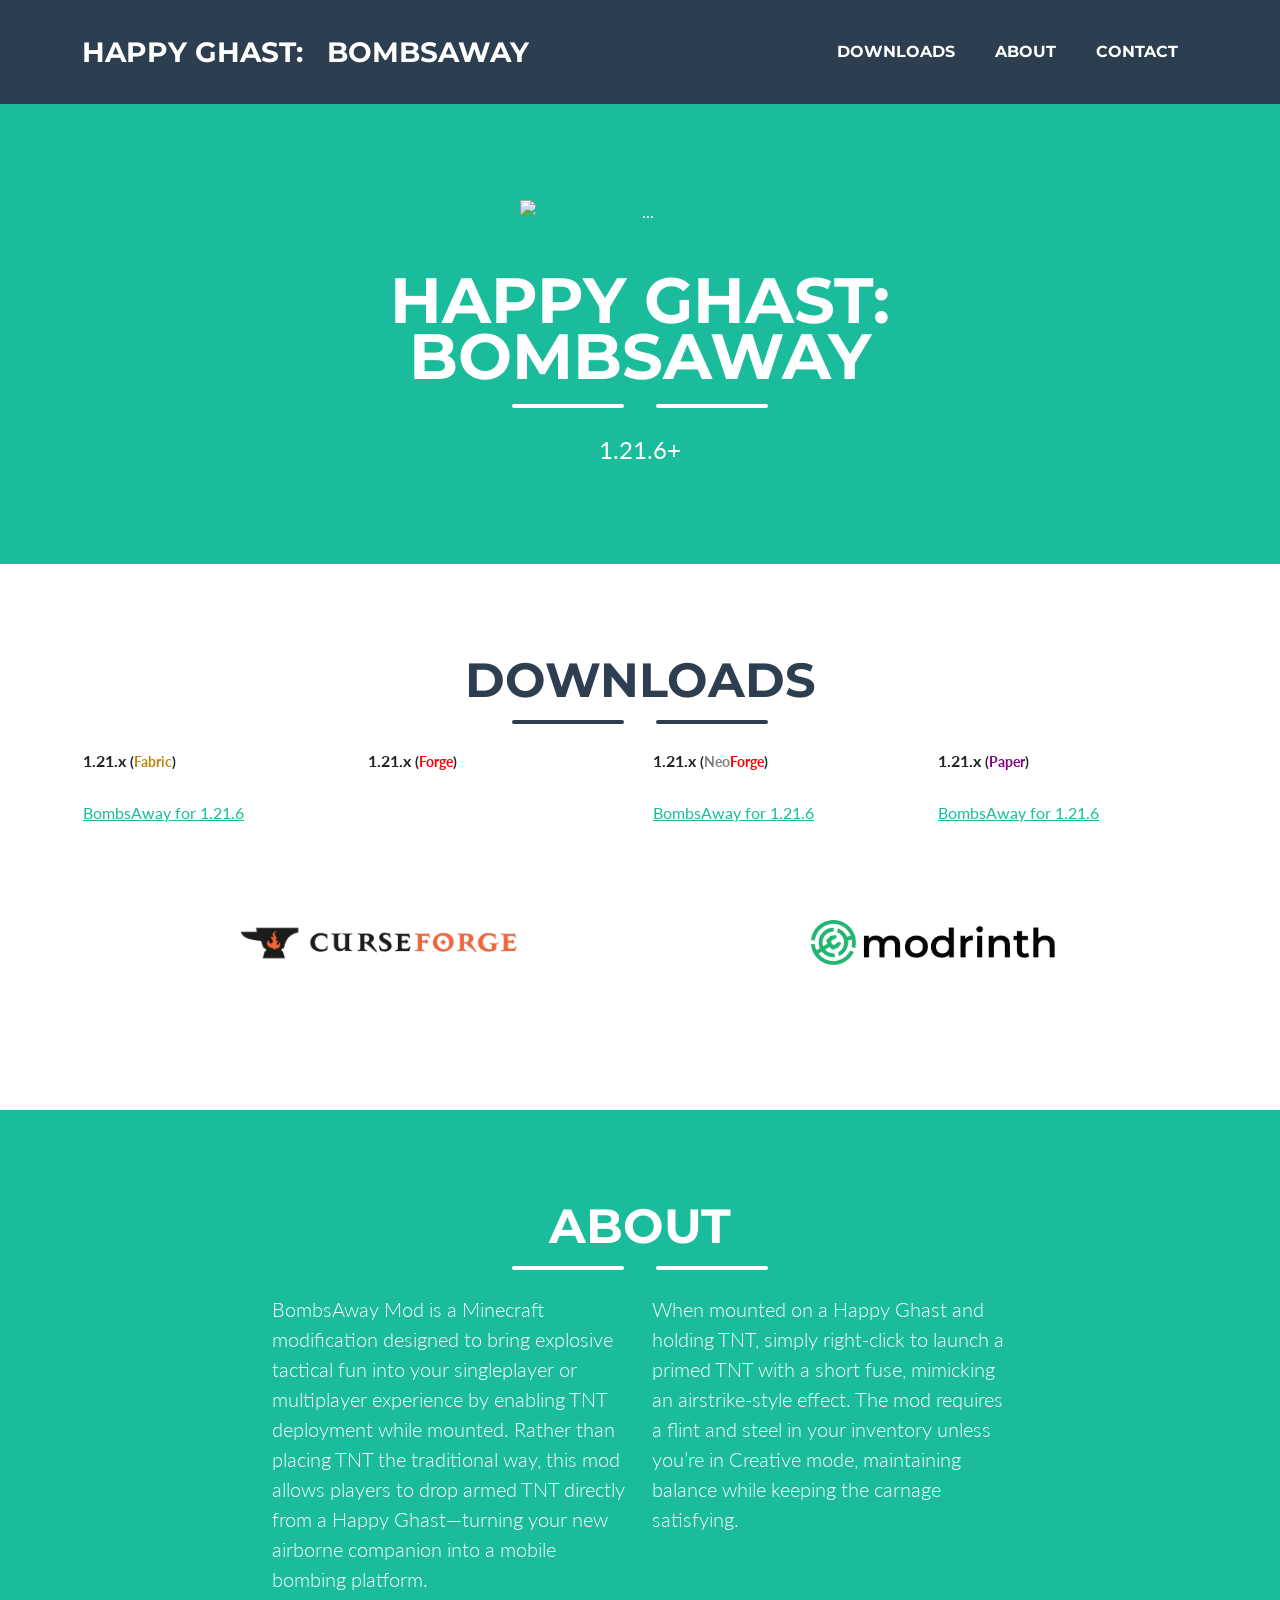
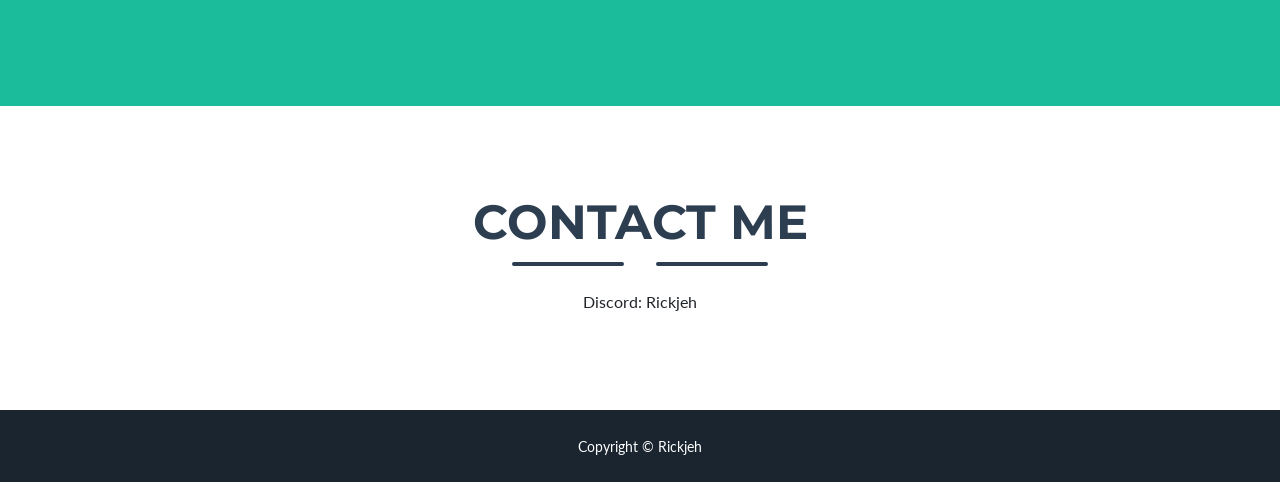
==== bombsaway.html @ 59811be8 "Update bombsaway.html" ====
<!DOCTYPE html>
<html lang="en">
    <head>
        <meta charset="utf-8" />
        <meta name="viewport" content="width=device-width, initial-scale=1, shrink-to-fit=no" />
        <meta name="description" content="" />
        <meta name="author" content="" />
        <title>The BombsAway Mod</title>
        <!-- Favicon-->
        <link rel="icon" type="image/x-icon" href="assets/favicon.ico" />
        <!-- Font Awesome icons (free version)-->
        <script src="https://use.fontawesome.com/releases/v6.3.0/js/all.js" crossorigin="anonymous"></script>
        <!-- Google fonts-->
        <link href="https://fonts.googleapis.com/css?family=Montserrat:400,700" rel="stylesheet" type="text/css" />
        <link href="https://fonts.googleapis.com/css?family=Lato:400,700,400italic,700italic" rel="stylesheet" type="text/css" />
        <!-- Core theme CSS (includes Bootstrap)-->
        <link href="css/styles.css" rel="stylesheet" />
    </head>
    <body id="page-top">
        <!-- Navigation-->
        <nav class="navbar navbar-expand-lg bg-secondary text-uppercase fixed-top" id="mainNav">
            <div class="container">
                <a class="navbar-brand" href="#page-top">Happy Ghast: &nbsp; BombsAway</a>
                <button class="navbar-toggler text-uppercase font-weight-bold bg-primary text-white rounded" type="button" data-bs-toggle="collapse" data-bs-target="#navbarResponsive" aria-controls="navbarResponsive" aria-expanded="false" aria-label="Toggle navigation">
                    Menu
                    <i class="fas fa-bars"></i>
                </button>
                <div class="collapse navbar-collapse" id="navbarResponsive">
                    <ul class="navbar-nav ms-auto">
                        <li class="nav-item mx-0 mx-lg-1"><a class="nav-link py-3 px-0 px-lg-3 rounded" href="#download">Downloads</a></li>
                        <li class="nav-item mx-0 mx-lg-1"><a class="nav-link py-3 px-0 px-lg-3 rounded" href="#about">About</a></li>
                        <li class="nav-item mx-0 mx-lg-1"><a class="nav-link py-3 px-0 px-lg-3 rounded" href="#contact">Contact</a></li>
                    </ul>
                </div>
            </div>
        </nav>
        <!-- Masthead-->
        <header class="masthead bg-primary text-white text-center" style="background-image: url('assets/img/bombsaway/background.mp4'); background-size: cover; background-position: center; background-repeat: no-repeat; min-height: 20vh;">
            <div class="container d-flex align-items-center flex-column">
                <!-- Masthead Avatar Image-->
                <img class="masthead-avatar mb-5" src="assets/img/bombsaway/mainlogo.webp" alt="..." />
                <!-- Masthead Heading-->
                <h1 class="masthead-heading text-uppercase mb-0">Happy Ghast:<br>BombsAway</h1>
                <!-- Icon Divider-->
                <div class="divider-custom divider-light">
                    <div class="divider-custom-line"></div>
                    <div class="divider-custom-icon"><i class="fa-solid fa-bomb"></i></div>
                    <div class="divider-custom-line"></div>
                </div>
                <!-- Masthead Subheading-->
                <p class="masthead-subheading font-weight-light mb-0">1.21.6+</p>
            </div>
        </header>
        <!-- download Section-->
        <section class="page-section download" id="download">
            <div class="container">
                <!-- download Section Heading-->
                <h2 class="page-section-heading text-center text-uppercase text-secondary mb-0">downloads</h2>
                <!-- Icon Divider-->
                <div class="divider-custom">
                    <div class="divider-custom-line"></div>
                    <div class="divider-custom-icon"><i class="fa-solid fa-ghost"></i></div>
                    <div class="divider-custom-line"></div>
                </div>
                <!-- download Grid Items-->
                <div class="row justify-content-center" >
                    <!-- download Item 1-->
                    <div class="col-md-3 mb-5" >
                        <table>
                            <tr>
                                <th>
                                    1.21.x <small>(<span style="color: darkgoldenrod">Fabric</span>)</small>
                                </th>
                            </tr>
                            <tr>
                                <td>&nbsp;</td>
                            </tr>
                            <tr>
                                <td>
                                    <a href="https://github.com/Rickjeh/MCProject-websites/raw/website/files/BombsAway/fabric/1.21.6/BombsAway-1.21.6.jar">BombsAway for 1.21.6</a>
                                </td>
                            </tr>
                        </table>
                    </div>
                    <!-- download Item 2-->
                    <div class="col-md-3 mb-5" >
                        <table>
                            <tr>
                                <th>
                                    1.21.x <small>(<span style="color: red">Forge</span>)</small>
                                </th>
                            </tr>
                            <tr>
                                <td>&nbsp;</td>
                            </tr>
                            <tr>
                                <td>
                                    <!-- <a href="#">BombsAway for 1.21.6</a> -->
                                </td>
                            </tr>
                        </table>
                    </div>
                    <!-- download Item 3-->
                    <div class="col-md-3 mb-5" >
                        <table>
                            <tr>
                                <th>
                                    1.21.x <small>(<span style="color: gray">Neo</span><span style="color: red">Forge</span>)</small>
                                </th>
                            </tr>
                            <tr>
                                <td>&nbsp;</td>
                            </tr>
                            <tr>
                                <td>
                                    <a href="https://github.com/Rickjeh/MCProject-websites/raw/website/files/BombsAway/neoforge/1.21.6/BombsAway-1.21.6.jar">BombsAway for 1.21.6</a>
                                </td>
                            </tr>
                        </table>
                    </div>
                    <!-- download Item 4-->
                    <div class="col-md-3 mb-5" >
                        <table>
                            <tr>
                                <th>
                                    1.21.x <small>(<span style="color: purple">Paper</span>)</small>
                                </th>
                            </tr>
                            <tr>
                                <td>&nbsp;</td>
                            </tr>
                            <tr>
                                <td>
                                    <a href="https://github.com/Rickjeh/MCProject-websites/raw/website/files/BombsAway/paper/1.21.6/BombsAway-1.21.6.jar">BombsAway for 1.21.6</a>
                                </td>
                            </tr>
                        </table>
                    </div>
                </div>

                <div class="row justify-content-center">
                    <div class="col-12 mb-5" style="margin-top: 5vh;">
                        <table style="width: 100%;text-align: center;">
                            <tr>
                                <td>
                                    <a href="https://www.curseforge.com/minecraft/mc-mods/happy-ghast-bombsaway" target="_blank"><img src="assets/img/curseforge.png" alt="" style="width:32vh;"></a>
                                </td>
                                <td>
                                    <a href="https://modrinth.com/mod/happy-ghast-bombsaway" target="_blank"><img src="assets/img/mod.png" alt="" style="width:28vh;"></a>
                                </td>
                            </tr>
                            
                        </table>
                    </div>
                </div>
            </div>
        </section>
        <!-- About Section-->
        <section class="page-section bg-primary text-white mb-0" id="about">
            <div class="container">
                <!-- About Section Heading-->
                <h2 class="page-section-heading text-center text-uppercase text-white">About</h2>
                <!-- Icon Divider-->
                <div class="divider-custom divider-light">
                    <div class="divider-custom-line"></div>
                    <div class="divider-custom-icon"><i class="fa-solid fa-glasses"></i></div>
                    <div class="divider-custom-line"></div>
                </div>
                <!-- About Section Content-->
                <div class="row">
                    <div class="col-lg-4 ms-auto"><p class="lead">BombsAway Mod is a Minecraft modification designed to bring explosive tactical fun into your singleplayer or multiplayer experience by enabling TNT deployment while mounted. Rather than placing TNT the traditional way, this mod allows players to drop armed TNT directly from a Happy Ghast—turning your new airborne companion into a mobile bombing platform.</p></div>
                    <div class="col-lg-4 me-auto"><p class="lead">When mounted on a Happy Ghast and holding TNT, simply right-click to launch a primed TNT with a short fuse, mimicking an airstrike-style effect. The mod requires a flint and steel in your inventory unless you’re in Creative mode, maintaining balance while keeping the carnage satisfying.</p></div>
                </div>
                
            </div>
        </section>
        <!-- Contact Section-->
        <section class="page-section" id="contact">
            <div class="container">
                <!-- Contact Section Heading-->
                <h2 class="page-section-heading text-center text-uppercase text-secondary mb-0">Contact Me</h2>
                <!-- Icon Divider-->
                <div class="divider-custom">
                    <div class="divider-custom-line"></div>
                    <div class="divider-custom-icon"><i class="fa-brands fa-discord"></i></div>
                    <div class="divider-custom-line"></div>
                </div>
                <!-- Contact Section Form-->
                <div class="row justify-content-center">
                    <div class="col-lg-8 col-xl-7">

                        <center>Discord: Rickjeh</center>
                    </div>
                </div>
            </div>
        </section>
        <!-- Copyright Section-->
        <div class="copyright py-4 text-center text-white">
            <div class="container"><small>Copyright &copy; Rickjeh</small></div>
        </div>
        <!-- Bootstrap core JS-->
        <script src="https://cdn.jsdelivr.net/npm/bootstrap@5.2.3/dist/js/bootstrap.bundle.min.js"></script>
        <!-- Core theme JS-->
        <script src="js/scripts.js"></script>
    </body>
</html>
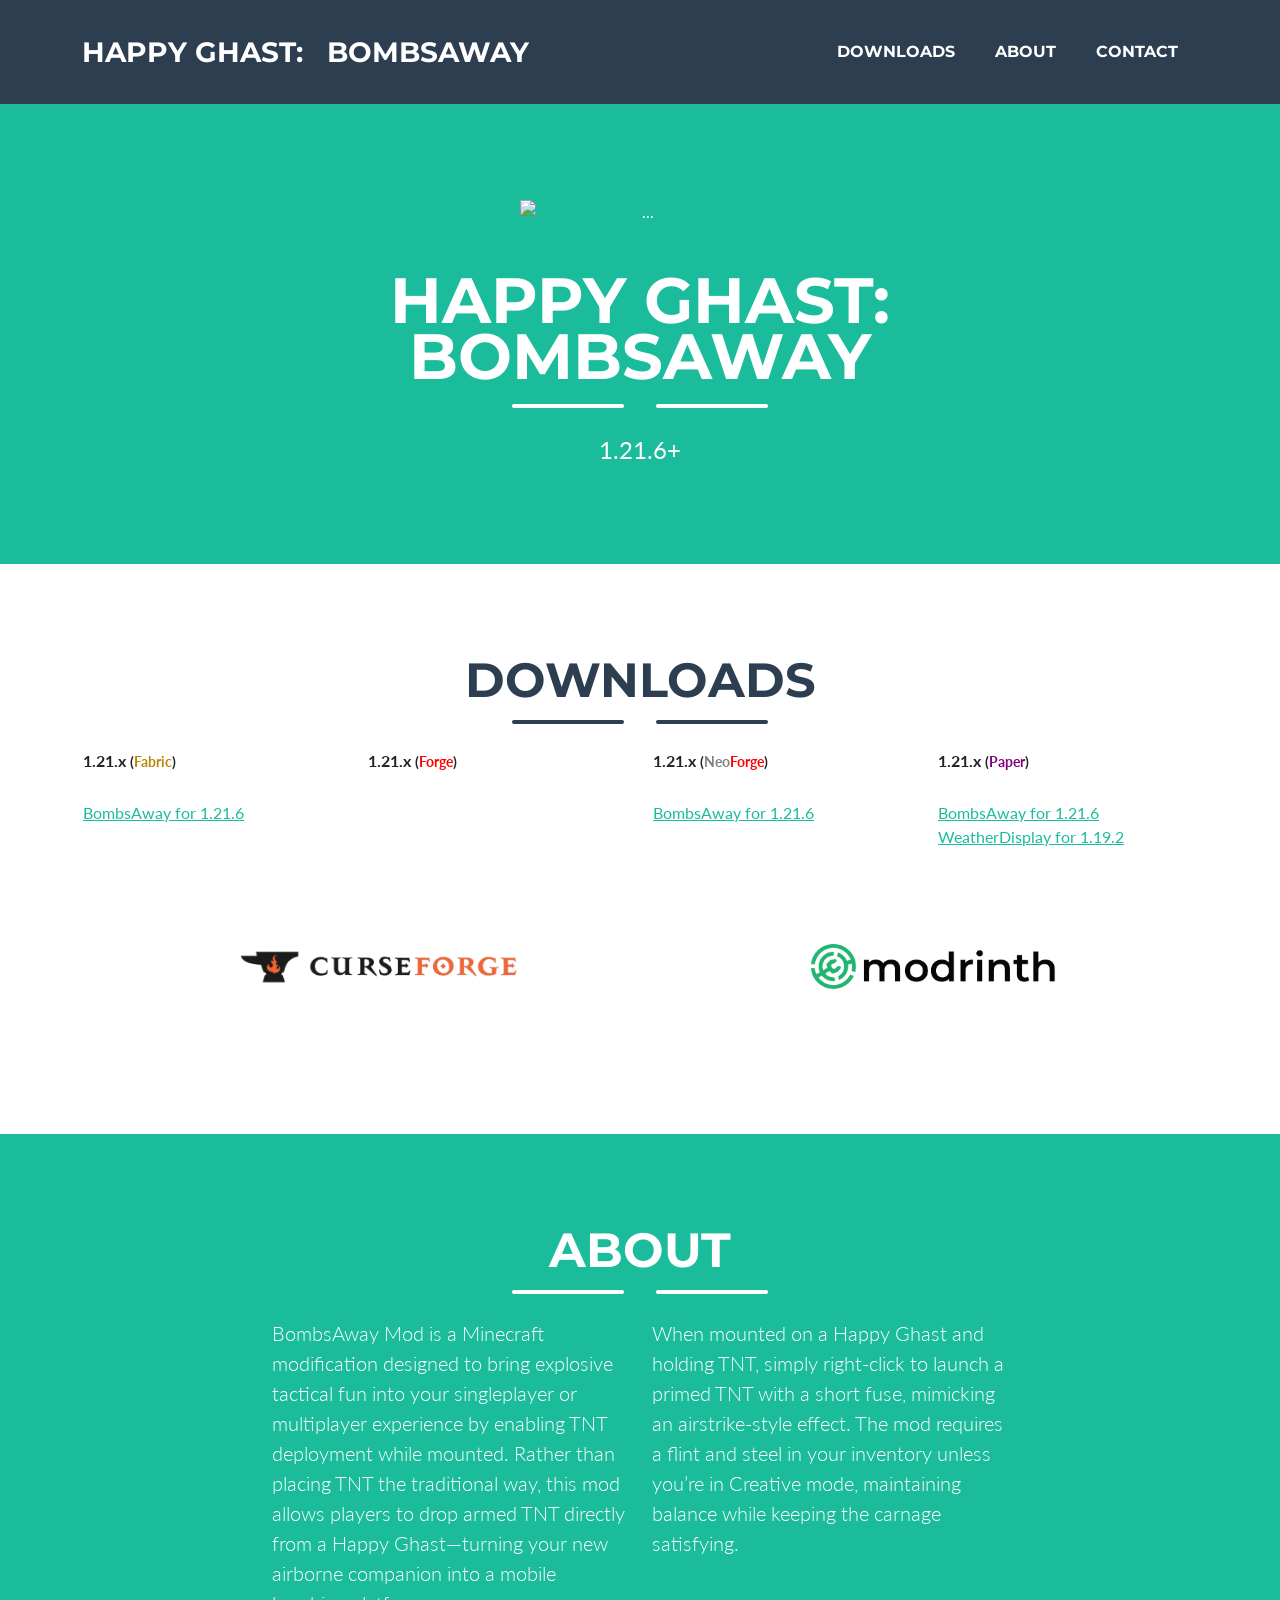
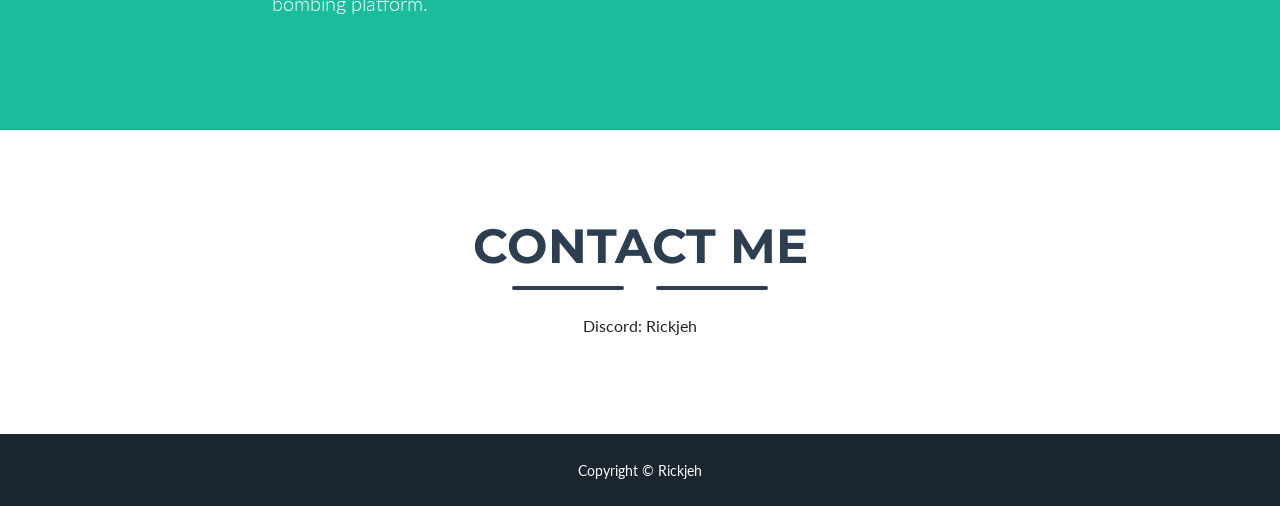
==== commit ce96be0c: "url test" ====
--- a/bombsaway.html
+++ b/bombsaway.html
@@ -77,7 +77,7 @@
                             </tr>
                             <tr>
                                 <td>
-                                    <a href="https://github.com/Rickjeh/MCProject-websites/raw/website/files/BombsAway/fabric/1.21.6/BombsAway-1.21.6.jar">BombsAway for 1.21.6</a>
+                                    <a href="https://github.com/Rickjeh/BombsAway/raw/website/files/BombsAway/fabric/1.21.6/BombsAway-1.21.6.jar">BombsAway for 1.21.6</a>
                                 </td>
                             </tr>
                         </table>
@@ -113,7 +113,7 @@
                             </tr>
                             <tr>
                                 <td>
-                                    <a href="https://github.com/Rickjeh/MCProject-websites/raw/website/files/BombsAway/neoforge/1.21.6/BombsAway-1.21.6.jar">BombsAway for 1.21.6</a>
+                                    <a href="https://github.com/Rickjeh/BombsAway/raw/website/files/BombsAway/NeoForge/1.21.6/BombsAway-1.21.6.jar">BombsAway for 1.21.6</a>
                                 </td>
                             </tr>
                         </table>
@@ -131,7 +131,8 @@
                             </tr>
                             <tr>
                                 <td>
-                                    <a href="https://github.com/Rickjeh/MCProject-websites/raw/website/files/BombsAway/paper/1.21.6/BombsAway-1.21.6.jar">BombsAway for 1.21.6</a>
+                                    <a href="https://github.com/Rickjeh/BombsAway/raw/website/files/BombsAway/Paper/1.21.6/BombsAway-1.21.6.jar">BombsAway for 1.21.6</a>
+                                    <a href="https://github.com/Rickjeh/WeatherDisplay/raw/website/files/WeatherDisplay/fabric/1.19.x/weatherdisplay%201.19.2.jar">WeatherDisplay for 1.19.2</a>
                                 </td>
                             </tr>
                         </table>
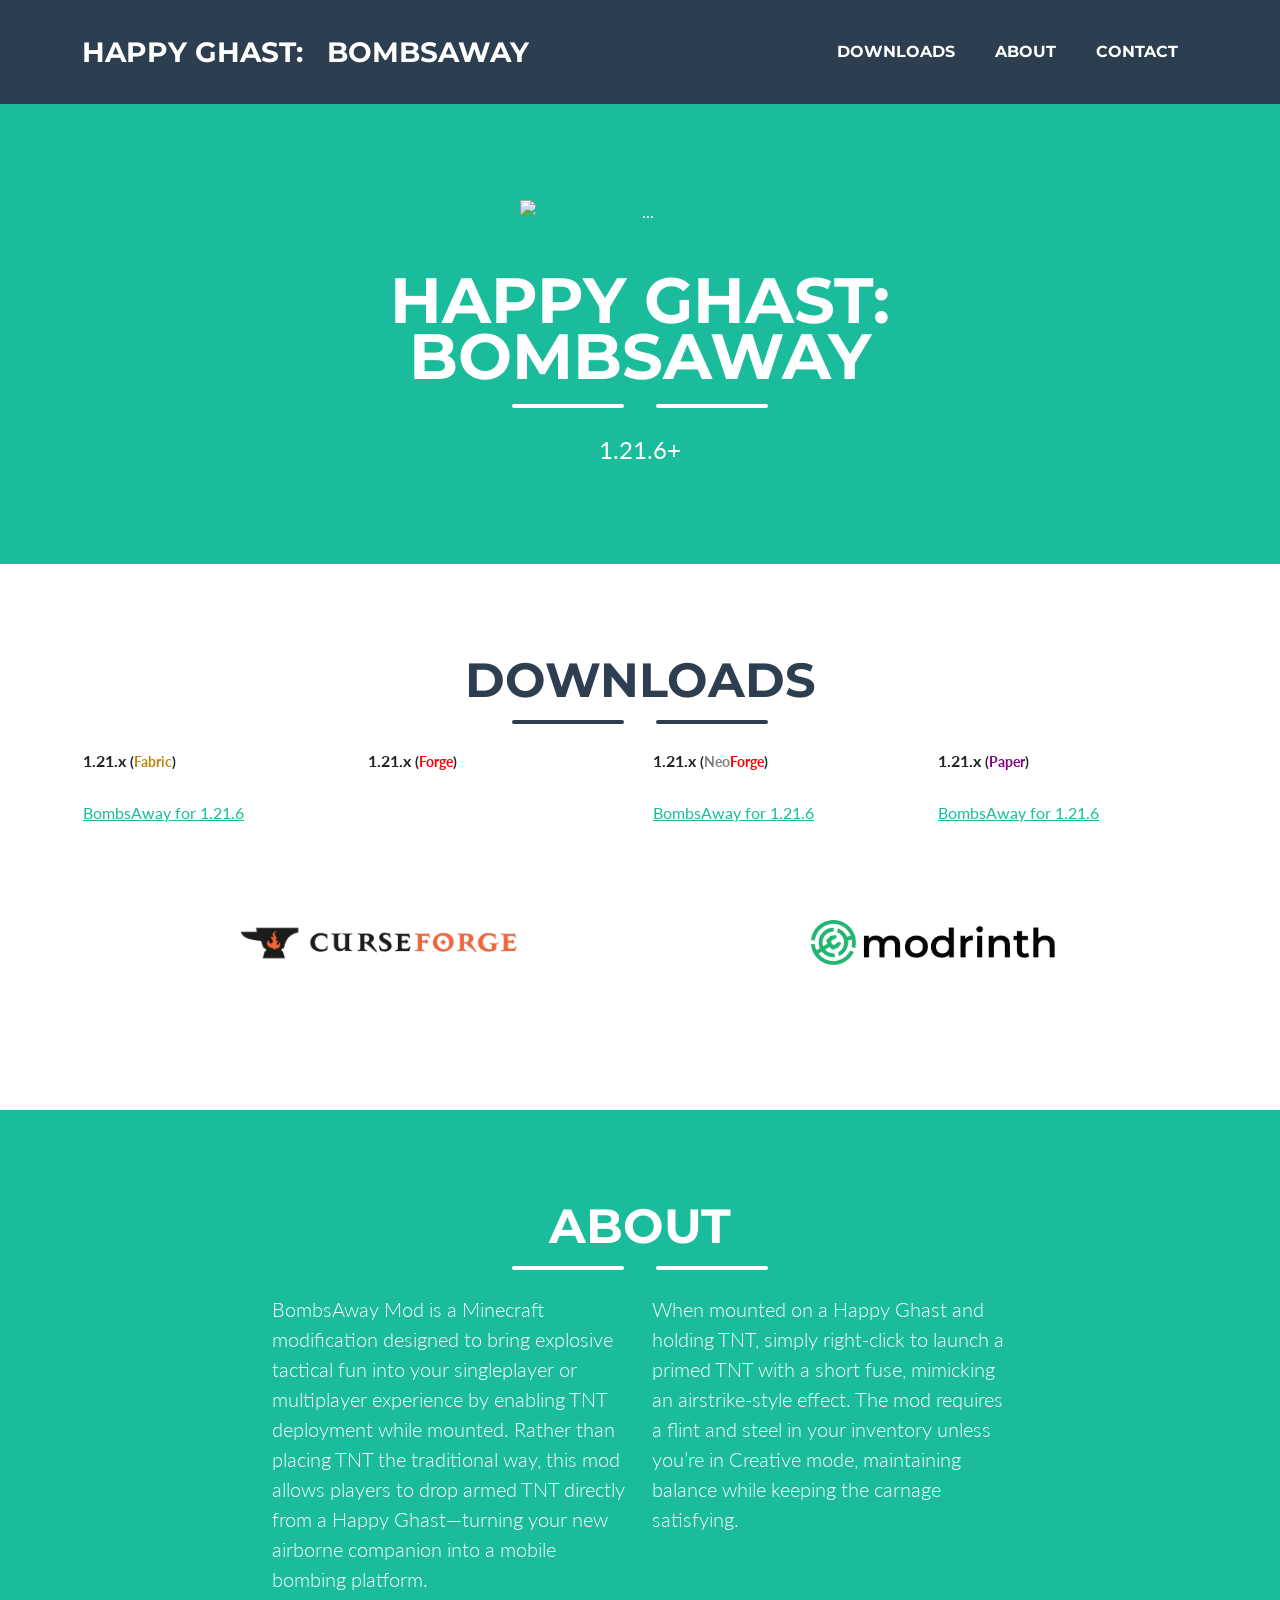
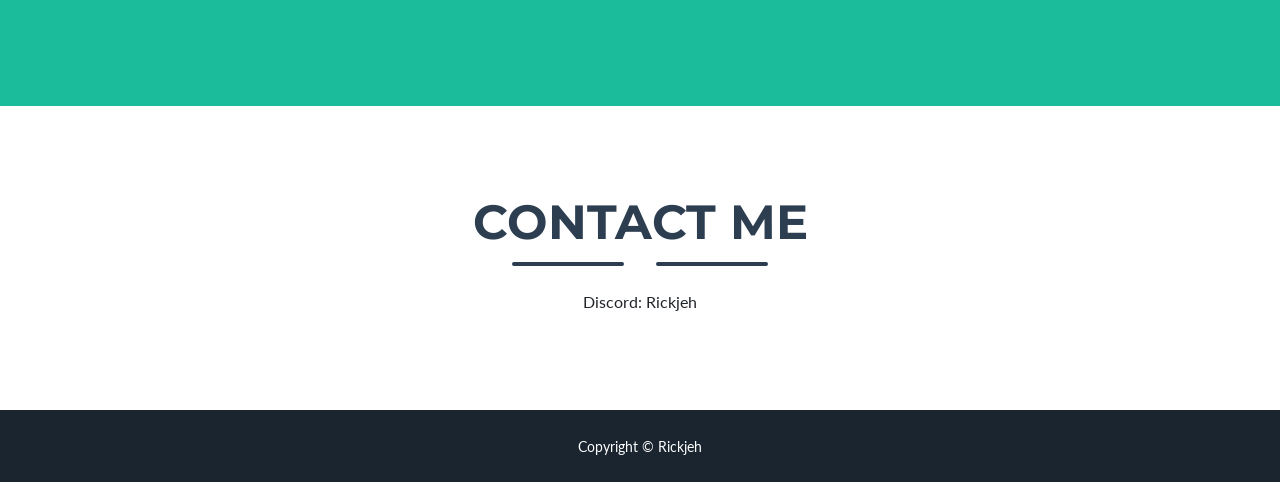
==== commit ea97bf91: "url fix 3" ====
--- a/bombsaway.html
+++ b/bombsaway.html
@@ -77,7 +77,7 @@
                             </tr>
                             <tr>
                                 <td>
-                                    <a href="https://github.com/Rickjeh/BombsAway/raw/website/files/BombsAway/fabric/1.21.6/BombsAway-1.21.6.jar">BombsAway for 1.21.6</a>
+                                    <a href="https://github.com/Rickjeh/MCProject-Websites/raw/refs/heads/website/files/BombsAway/Fabric/BombsAway-1.21.6.jar">BombsAway for 1.21.6</a>
                                 </td>
                             </tr>
                         </table>
@@ -113,7 +113,7 @@
                             </tr>
                             <tr>
                                 <td>
-                                    <a href="https://github.com/Rickjeh/BombsAway/raw/website/files/BombsAway/NeoForge/1.21.6/BombsAway-1.21.6.jar">BombsAway for 1.21.6</a>
+                                    <a href="https://github.com/Rickjeh/MCProject-Websites/raw/refs/heads/website/files/BombsAway/NeoForge/BombsAway-1.21.6.jar">BombsAway for 1.21.6</a>
                                 </td>
                             </tr>
                         </table>
@@ -131,8 +131,7 @@
                             </tr>
                             <tr>
                                 <td>
-                                    <a href="https://github.com/Rickjeh/BombsAway/raw/website/files/BombsAway/Paper/1.21.6/BombsAway-1.21.6.jar">BombsAway for 1.21.6</a>
-                                    <a href="https://github.com/Rickjeh/WeatherDisplay/raw/website/files/WeatherDisplay/fabric/1.19.x/weatherdisplay%201.19.2.jar">WeatherDisplay for 1.19.2</a>
+                                    <a href="https://github.com/Rickjeh/MCProject-Websites/raw/refs/heads/website/files/BombsAway/Paper/BombsAway-1.21.6.jar">BombsAway for 1.21.6</a>
                                 </td>
                             </tr>
                         </table>
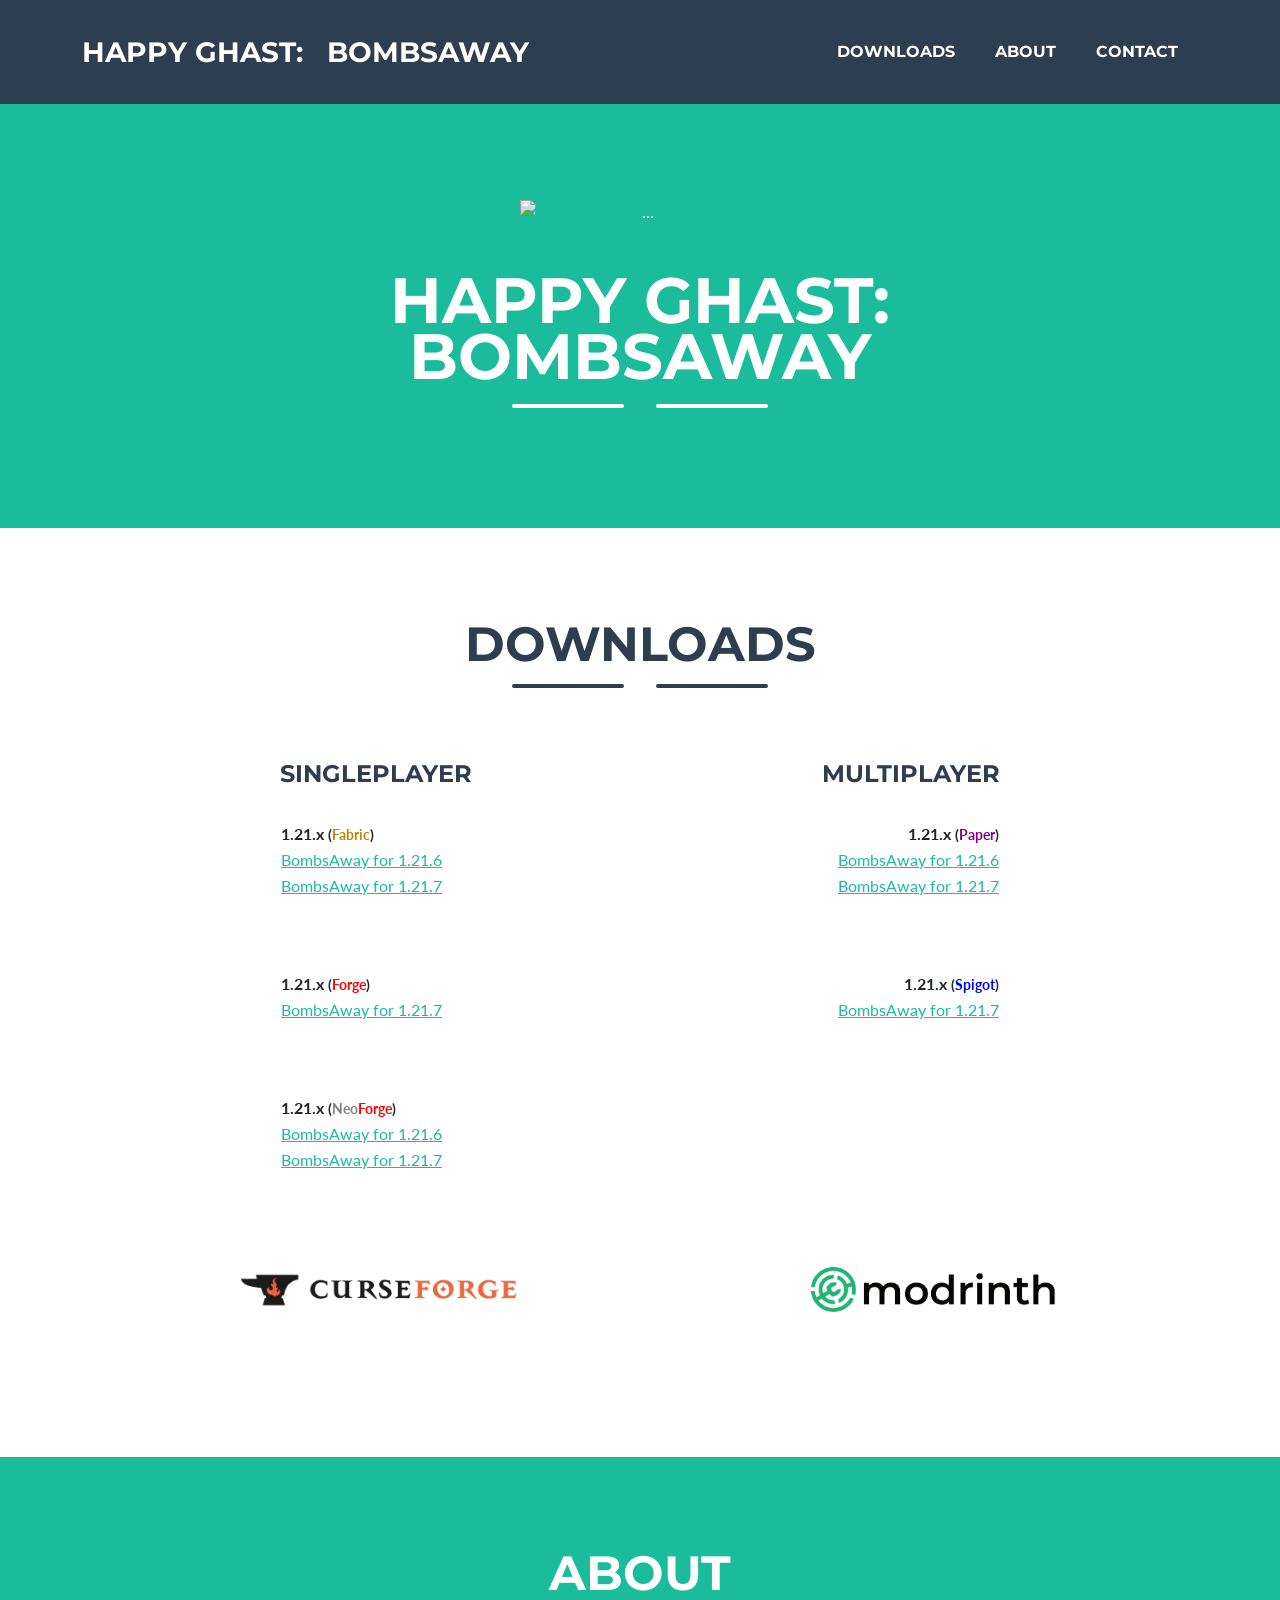
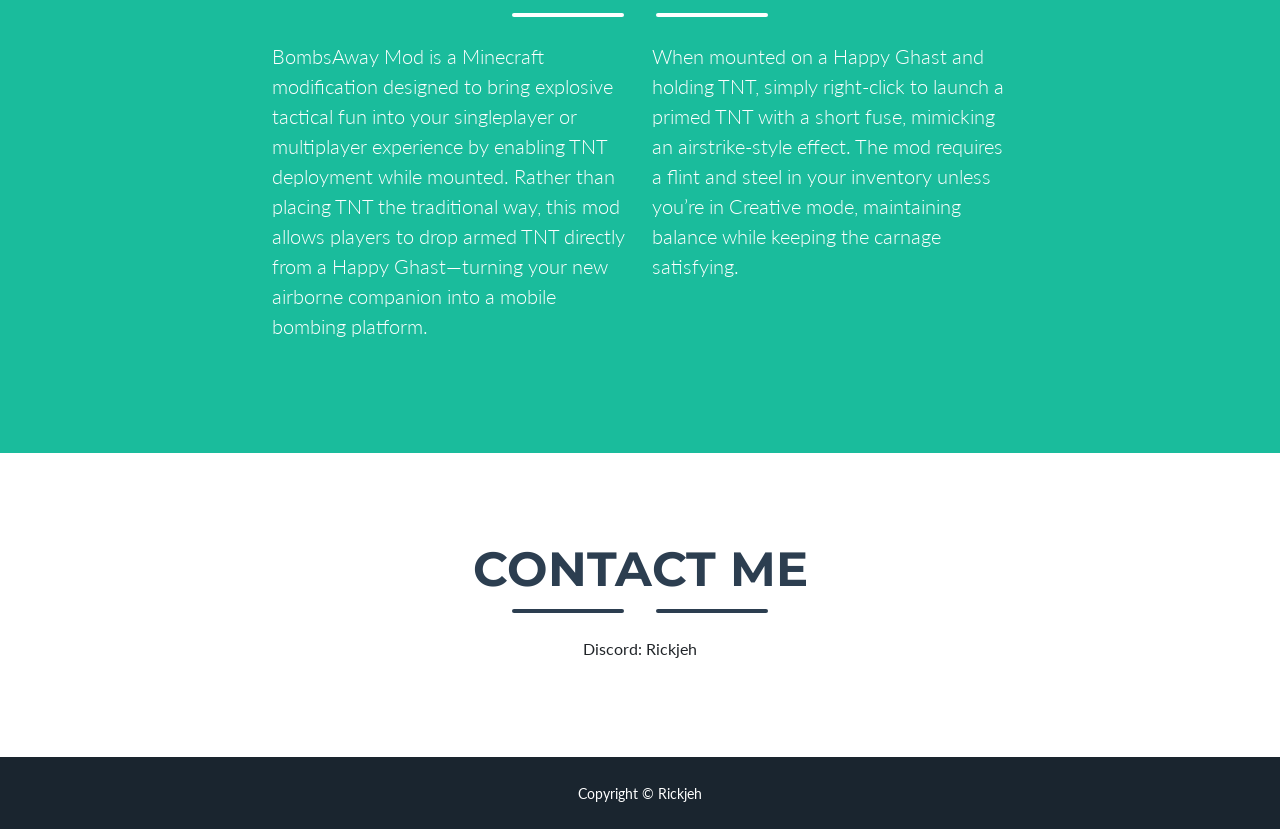
==== commit c5d27e6f: "Website refresh" ====
--- a/bombsaway.html
+++ b/bombsaway.html
@@ -47,8 +47,6 @@
                     <div class="divider-custom-icon"><i class="fa-solid fa-bomb"></i></div>
                     <div class="divider-custom-line"></div>
                 </div>
-                <!-- Masthead Subheading-->
-                <p class="masthead-subheading font-weight-light mb-0">1.21.6+</p>
             </div>
         </header>
         <!-- download Section-->
@@ -62,76 +60,101 @@
                     <div class="divider-custom-icon"><i class="fa-solid fa-ghost"></i></div>
                     <div class="divider-custom-line"></div>
                 </div>
+                
+                <br><br>
                 <!-- download Grid Items-->
-                <div class="row justify-content-center" >
-                    <!-- download Item 1-->
-                    <div class="col-md-3 mb-5" >
+                <div class="row justify-content-center" style="margin: 0 auto;">
+                    <!-- Singleplayer -->
+                    <div class="col-4 col-12 col-lg-4 mb-5">
+                        <h4 class="text-uppercase text-secondary mt-20">singleplayer</h4>
+                        <br>
                         <table>
                             <tr>
-                                <th>
-                                    1.21.x <small>(<span style="color: darkgoldenrod">Fabric</span>)</small>
-                                </th>
-                            </tr>
-                            <tr>
-                                <td>&nbsp;</td>
-                            </tr>
-                            <tr>
-                                <td>
-                                    <a href="https://github.com/Rickjeh/MCProject-Websites/raw/refs/heads/website/files/BombsAway/Fabric/BombsAway-1.21.6.jar">BombsAway for 1.21.6</a>
-                                </td>
-                            </tr>
-                        </table>
-                    </div>
-                    <!-- download Item 2-->
-                    <div class="col-md-3 mb-5" >
+                                <th>1.21.x <small>(<span style="color: darkgoldenrod">Fabric</span>)</small></th>
+                            </tr>
+                            <tr>
+                                <td>
+                                    <a href="https://github.com/Rickjeh/MCProject-Websites/raw/refs/heads/website/files/BombsAway/Fabric/BombsAway-1.21.6.jar">
+                                        BombsAway for 1.21.6
+                                    </a>
+                                </td>
+                            </tr>
+                            <tr>
+                                <td>
+                                    <a href="https://github.com/Rickjeh/MCProject-Websites/raw/refs/heads/website/files/BombsAway/Fabric/BombsAway-1.21.7.jar">
+                                        BombsAway for 1.21.7
+                                    </a>
+                                </td>
+                            </tr>
+                        </table>
+                        <br><br><br>
                         <table>
                             <tr>
-                                <th>
-                                    1.21.x <small>(<span style="color: red">Forge</span>)</small>
-                                </th>
-                            </tr>
-                            <tr>
-                                <td>&nbsp;</td>
-                            </tr>
-                            <tr>
-                                <td>
-                                    <!-- <a href="#">BombsAway for 1.21.6</a> -->
-                                </td>
-                            </tr>
-                        </table>
-                    </div>
-                    <!-- download Item 3-->
-                    <div class="col-md-3 mb-5" >
+                                <th>1.21.x <small>(<span style="color: red">Forge</span>)</small></th>
+                            </tr>
+                            <tr>
+                                <td>
+                                    <a href="https://github.com/Rickjeh/MCProject-Websites/raw/refs/heads/website/files/BombsAway/Forge/BombsAway-1.21.7.jar">
+                                        BombsAway for 1.21.7
+                                    </a>
+                                </td>
+                            </tr>
+                        </table>
+                        <br><br><br>
                         <table>
                             <tr>
-                                <th>
-                                    1.21.x <small>(<span style="color: gray">Neo</span><span style="color: red">Forge</span>)</small>
-                                </th>
-                            </tr>
-                            <tr>
-                                <td>&nbsp;</td>
-                            </tr>
-                            <tr>
-                                <td>
-                                    <a href="https://github.com/Rickjeh/MCProject-Websites/raw/refs/heads/website/files/BombsAway/NeoForge/BombsAway-1.21.6.jar">BombsAway for 1.21.6</a>
-                                </td>
-                            </tr>
-                        </table>
-                    </div>
-                    <!-- download Item 4-->
-                    <div class="col-md-3 mb-5" >
-                        <table>
-                            <tr>
-                                <th>
-                                    1.21.x <small>(<span style="color: purple">Paper</span>)</small>
-                                </th>
-                            </tr>
-                            <tr>
-                                <td>&nbsp;</td>
-                            </tr>
-                            <tr>
-                                <td>
-                                    <a href="https://github.com/Rickjeh/MCProject-Websites/raw/refs/heads/website/files/BombsAway/Paper/BombsAway-1.21.6.jar">BombsAway for 1.21.6</a>
+                                <th>1.21.x <small>(<span style="color: gray">Neo</span><span style="color: red">Forge</span>)</small></th>
+                            </tr>
+                            <tr>
+                                <td>
+                                    <a href="https://github.com/Rickjeh/MCProject-Websites/raw/refs/heads/website/files/BombsAway/NeoForge/bombsaway-1.21.6.jar">
+                                        BombsAway for 1.21.6
+                                    </a>
+                                </td>
+                            </tr>
+                            <tr>
+                                <td>
+                                    <a href="https://github.com/Rickjeh/MCProject-Websites/raw/refs/heads/website/files/BombsAway/NeoForge/bombsaway-1.21.7.jar">
+                                        BombsAway for 1.21.7
+                                    </a>
+                                </td>
+                            </tr>
+                        </table>
+                    </div>
+                
+                    <!-- Multiplayer -->
+                    <div class="col-4 col-12 col-lg-4 mb-5 text-lg-end text-start">
+                        <h4 class="text-uppercase text-secondary mt-20">multiplayer</h4>
+                        <br>
+                        <table class="w-100">
+                            <tr>
+                                <th>1.21.x <small>(<span style="color: purple">Paper</span>)</small></th>
+                            </tr>
+                            <tr>
+                                <td>
+                                    <a href="https://github.com/Rickjeh/MCProject-Websites/raw/refs/heads/website/files/BombsAway/Paper/BombsAway-1.21.6.jar">
+                                        BombsAway for 1.21.6
+                                    </a>
+                                </td>
+                            </tr>
+                            <tr>
+                                <td>
+                                    <a href="https://github.com/Rickjeh/MCProject-Websites/raw/refs/heads/website/files/BombsAway/Paper/BombsAway-1.21.7.jar">
+                                        BombsAway for 1.21.7
+                                    </a>
+                                </td>
+                            </tr>
+                        </table>
+                        <br><br><br>
+                        <table class="w-100">
+                            <tr>
+                                <th>1.21.x <small>(<span style="color: blue">Spigot</span>)</small></th>
+                            </tr>
+                            <tr>
+                                <td>
+                                    <a href="https://github.com/Rickjeh/MCProject-Websites/raw/refs/heads/website/files/BombsAway/Spigot/BombsAway-1.21.7.jar">
+                                        BombsAway for 1.21.7
+                                    </a>
                                 </td>
                             </tr>
                         </table>
